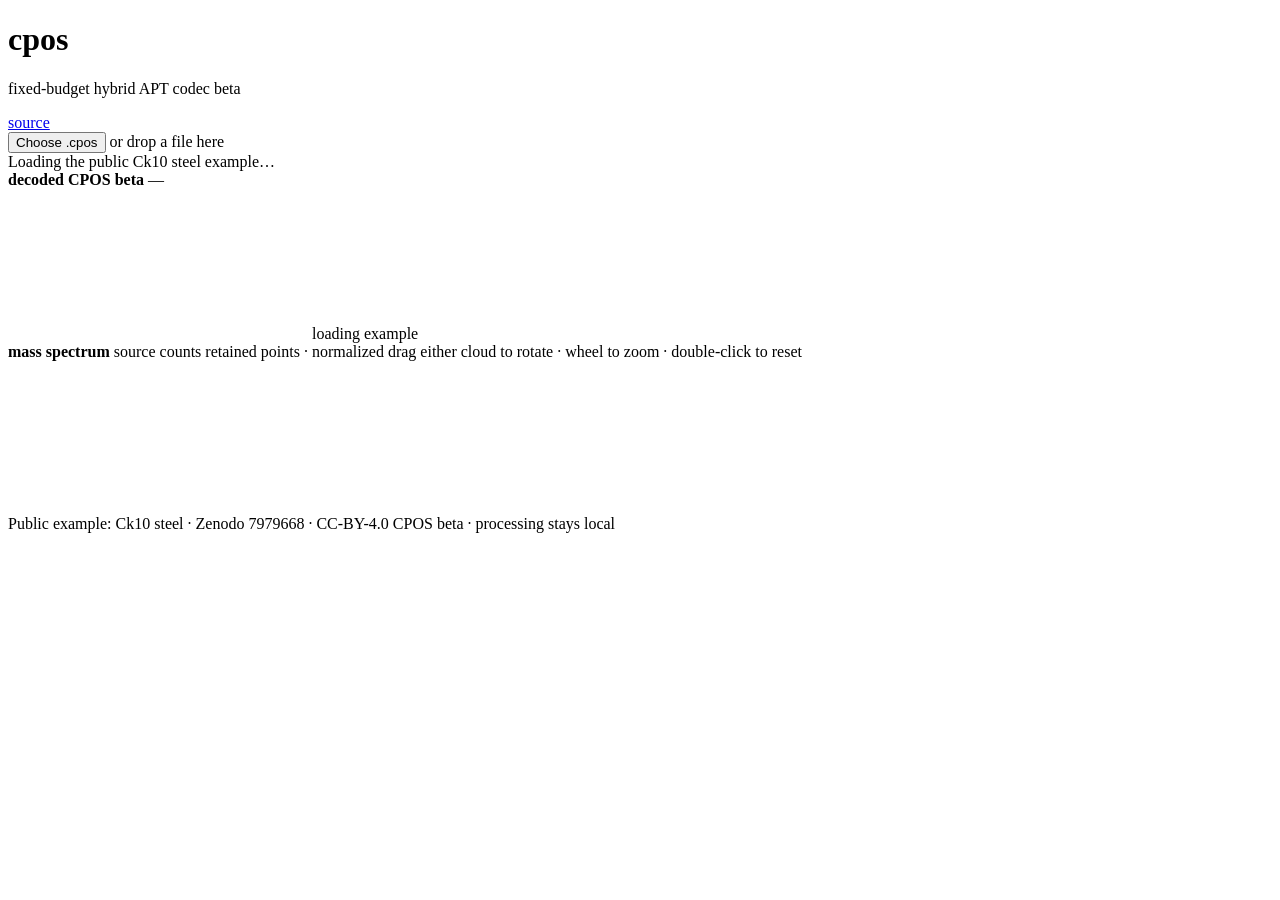
==== demo/index.html @ 690bb688 "Replace CPOS with fixed-budget hybrid beta codec" ====
<!doctype html>
<html lang="en">
<head>
  <meta charset="utf-8">
  <meta name="viewport" content="width=device-width, initial-scale=1">
  <meta name="description" content="Inspect CPOS beta APT point clouds in your browser.">
  <title>cpos · APT preview codec</title>
  <link rel="stylesheet" href="style.css">
</head>
<body>
  <header>
    <div>
      <h1>cpos</h1>
      <p>fixed-budget hybrid APT codec beta</p>
    </div>
    <a href="https://github.com/kylemcdonald/apt-cpos">source</a>
  </header>

  <section class="drop-zone" id="drop-zone">
    <input id="file-input" type="file" accept=".cpos,.CPOS" hidden>
    <button class="primary" id="choose-file" type="button">Choose .cpos</button>
    <span>or drop a file here</span>
  </section>

  <div class="status-row">
    <span id="status" role="status">Loading the public Ck10 steel example…</span>
    <span id="summary"></span>
  </div>

  <main class="panels">
    <article class="panel">
      <div class="panel-head">
        <strong>decoded CPOS beta</strong>
        <span id="cpos-stats">—</span>
      </div>
      <div class="canvas-wrap">
        <canvas id="cpos-cloud" aria-label="Decoded CPOS point cloud"></canvas>
        <span class="empty-label" id="cpos-empty">loading example</span>
      </div>
    </article>
  </main>

  <section class="spectrum-panel">
    <div class="spectrum-head">
      <strong>mass spectrum</strong>
      <span><i class="key original"></i>source counts</span>
      <span><i class="key retained"></i>retained points · normalized</span>
      <span class="hint">drag either cloud to rotate · wheel to zoom · double-click to reset</span>
    </div>
    <canvas id="spectrum" aria-label="Original and retained mass spectra"></canvas>
  </section>

  <footer>
    <span id="example-credit">Public example: Ck10 steel · Zenodo 7979668 · CC-BY-4.0</span>
    <span>CPOS beta · processing stays local</span>
  </footer>

  <script type="module" src="app.js"></script>
</body>
</html>
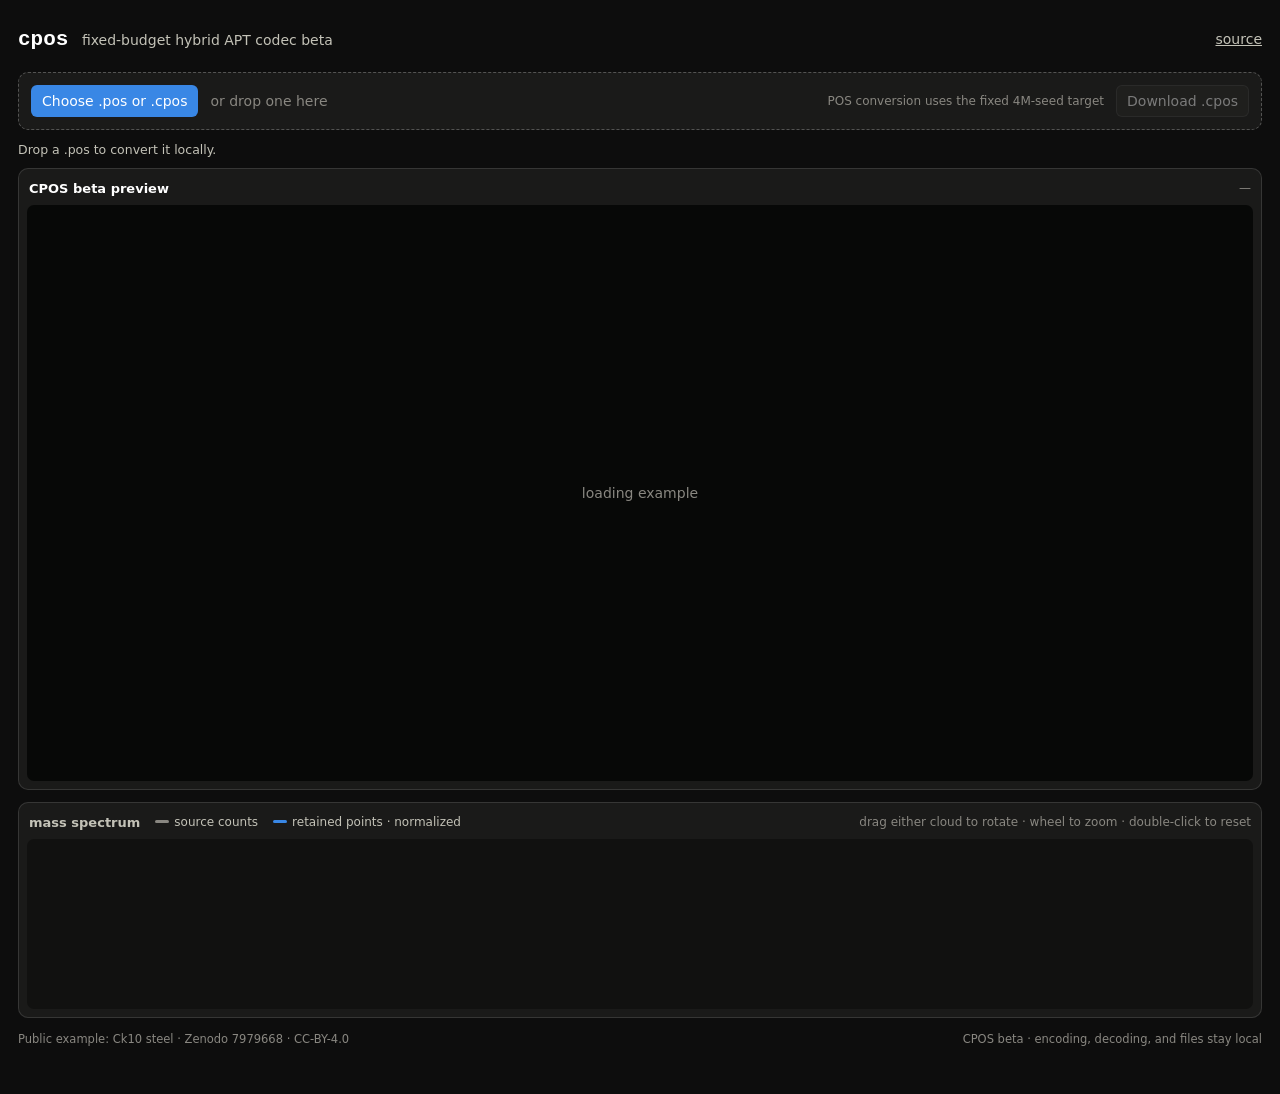
==== commit d3342dd4: "Add browser-only POS to CPOS conversion" ====
--- a/demo/index.html
+++ b/demo/index.html
@@ -3,7 +3,7 @@
 <head>
   <meta charset="utf-8">
   <meta name="viewport" content="width=device-width, initial-scale=1">
-  <meta name="description" content="Inspect CPOS beta APT point clouds in your browser.">
+  <meta name="description" content="Convert APT POS files to CPOS beta entirely in your browser.">
   <title>cpos · APT preview codec</title>
   <link rel="stylesheet" href="style.css">
 </head>
@@ -17,20 +17,23 @@
   </header>
 
   <section class="drop-zone" id="drop-zone">
-    <input id="file-input" type="file" accept=".cpos,.CPOS" hidden>
-    <button class="primary" id="choose-file" type="button">Choose .cpos</button>
-    <span>or drop a file here</span>
+    <input id="file-input" type="file" accept=".pos,.POS,.cpos,.CPOS" hidden>
+    <button class="primary" id="choose-file" type="button">Choose .pos or .cpos</button>
+    <span>or drop one here</span>
+    <span class="target-note">POS conversion uses the fixed 4M-seed target</span>
+    <button id="download" type="button" disabled>Download .cpos</button>
   </section>
 
   <div class="status-row">
-    <span id="status" role="status">Loading the public Ck10 steel example…</span>
+    <span id="status" role="status">Drop a .pos to convert it locally.</span>
     <span id="summary"></span>
   </div>
+  <progress id="progress" max="1" value="0" hidden></progress>
 
   <main class="panels">
     <article class="panel">
       <div class="panel-head">
-        <strong>decoded CPOS beta</strong>
+        <strong>CPOS beta preview</strong>
         <span id="cpos-stats">—</span>
       </div>
       <div class="canvas-wrap">
@@ -52,7 +55,7 @@
 
   <footer>
     <span id="example-credit">Public example: Ck10 steel · Zenodo 7979668 · CC-BY-4.0</span>
-    <span>CPOS beta · processing stays local</span>
+    <span>CPOS beta · encoding, decoding, and files stay local</span>
   </footer>
 
   <script type="module" src="app.js"></script>
--- a/demo/style.css
+++ b/demo/style.css
@@ -0,0 +1,213 @@
+:root {
+  color-scheme: dark;
+  --page: #0d0d0d;
+  --surface: #1a1a19;
+  --canvas: #070807;
+  --text: #fff;
+  --secondary: #c3c2b7;
+  --muted: #898781;
+  --border: rgba(255, 255, 255, 0.12);
+  --blue: #3987e5;
+  font-family: system-ui, -apple-system, BlinkMacSystemFont, "Segoe UI", sans-serif;
+}
+
+* { box-sizing: border-box; }
+
+body {
+  max-width: 1600px;
+  margin: 0 auto;
+  padding: 16px 18px 48px;
+  background: var(--page);
+  color: var(--text);
+  font-size: 14px;
+}
+
+header,
+.drop-zone,
+.status-row,
+.panel-head,
+.spectrum-head,
+footer {
+  display: flex;
+  align-items: center;
+}
+
+header {
+  min-height: 46px;
+  justify-content: space-between;
+  gap: 20px;
+}
+
+h1 {
+  display: inline;
+  margin: 0 9px 0 0;
+  font: 700 21px/1 ui-monospace, SFMono-Regular, Menlo, monospace;
+}
+
+header p { display: inline; margin: 0; color: var(--secondary); }
+a { color: var(--secondary); }
+a:hover { color: var(--text); }
+code, select, button { font: inherit; }
+
+.drop-zone {
+  min-height: 58px;
+  margin-top: 10px;
+  padding: 10px 12px;
+  gap: 12px;
+  flex-wrap: wrap;
+  border: 1px dashed rgba(255, 255, 255, 0.25);
+  border-radius: 10px;
+  background: var(--surface);
+  color: var(--muted);
+  transition: border-color 120ms, background 120ms;
+}
+
+.drop-zone.dragging {
+  border-color: var(--blue);
+  background: rgba(57, 135, 229, 0.12);
+}
+
+.target-note {
+  margin-left: auto;
+  font-size: 12px;
+}
+
+button,
+select {
+  min-height: 32px;
+  padding: 5px 10px;
+  border: 1px solid var(--border);
+  border-radius: 6px;
+  background: #262624;
+  color: var(--text);
+}
+
+button { cursor: pointer; }
+button:hover:not(:disabled) { border-color: rgba(255, 255, 255, 0.3); background: #30302e; }
+button.primary { border-color: rgba(57, 135, 229, 0.7); background: var(--blue); }
+button:disabled { cursor: default; opacity: 0.42; }
+
+.status-row {
+  min-height: 38px;
+  justify-content: space-between;
+  gap: 16px;
+  color: var(--secondary);
+  font-size: 12.5px;
+  font-variant-numeric: tabular-nums;
+}
+
+#summary { color: var(--muted); text-align: right; }
+
+#progress {
+  display: block;
+  width: 100%;
+  height: 4px;
+  margin: -4px 0 10px;
+  border: 0;
+  accent-color: var(--blue);
+}
+
+#progress[hidden] { display: none; }
+
+.panels {
+  display: grid;
+  grid-template-columns: 1fr;
+  gap: 12px;
+}
+
+.panel,
+.spectrum-panel {
+  min-width: 0;
+  padding: 8px;
+  border: 1px solid var(--border);
+  border-radius: 10px;
+  background: var(--surface);
+}
+
+.panel-head {
+  min-height: 28px;
+  justify-content: space-between;
+  gap: 12px;
+  padding: 0 2px 6px;
+}
+
+.panel-head strong,
+.spectrum-head strong { font-size: 13px; }
+
+.panel-head span {
+  color: var(--muted);
+  font-size: 12px;
+  font-variant-numeric: tabular-nums;
+}
+
+.canvas-wrap { position: relative; }
+canvas { display: block; width: 100%; }
+
+canvas[id$="-cloud"] {
+  height: min(64vh, 720px);
+  min-height: 430px;
+  border-radius: 7px;
+  background: var(--canvas);
+  cursor: grab;
+  touch-action: none;
+}
+
+canvas[id$="-cloud"]:active { cursor: grabbing; }
+
+.empty-label {
+  position: absolute;
+  inset: 50% auto auto 50%;
+  transform: translate(-50%, -50%);
+  color: var(--muted);
+  pointer-events: none;
+}
+
+.spectrum-panel { margin-top: 12px; }
+
+.spectrum-head {
+  min-height: 28px;
+  gap: 15px;
+  flex-wrap: wrap;
+  padding: 0 2px 6px;
+  color: var(--secondary);
+  font-size: 12px;
+}
+
+.key {
+  display: inline-block;
+  width: 14px;
+  height: 3px;
+  margin-right: 5px;
+  border-radius: 2px;
+  vertical-align: 3px;
+}
+
+.key.original { background: var(--muted); }
+.key.retained { background: var(--blue); }
+.hint { margin-left: auto; color: var(--muted); }
+
+#spectrum {
+  height: 170px;
+  border-radius: 7px;
+  background: #111110;
+}
+
+footer {
+  justify-content: space-between;
+  gap: 20px;
+  padding-top: 14px;
+  color: var(--muted);
+  font-size: 11.5px;
+}
+
+body.busy { cursor: progress; }
+body.busy button,
+body.busy select { pointer-events: none; }
+
+@media (max-width: 850px) {
+  .panels { grid-template-columns: 1fr; }
+  canvas[id$="-cloud"] { height: 52vh; min-height: 340px; }
+  .target-note { width: 100%; margin-left: 0; }
+  .hint { width: 100%; margin-left: 0; }
+  footer { align-items: flex-start; flex-direction: column; }
+}
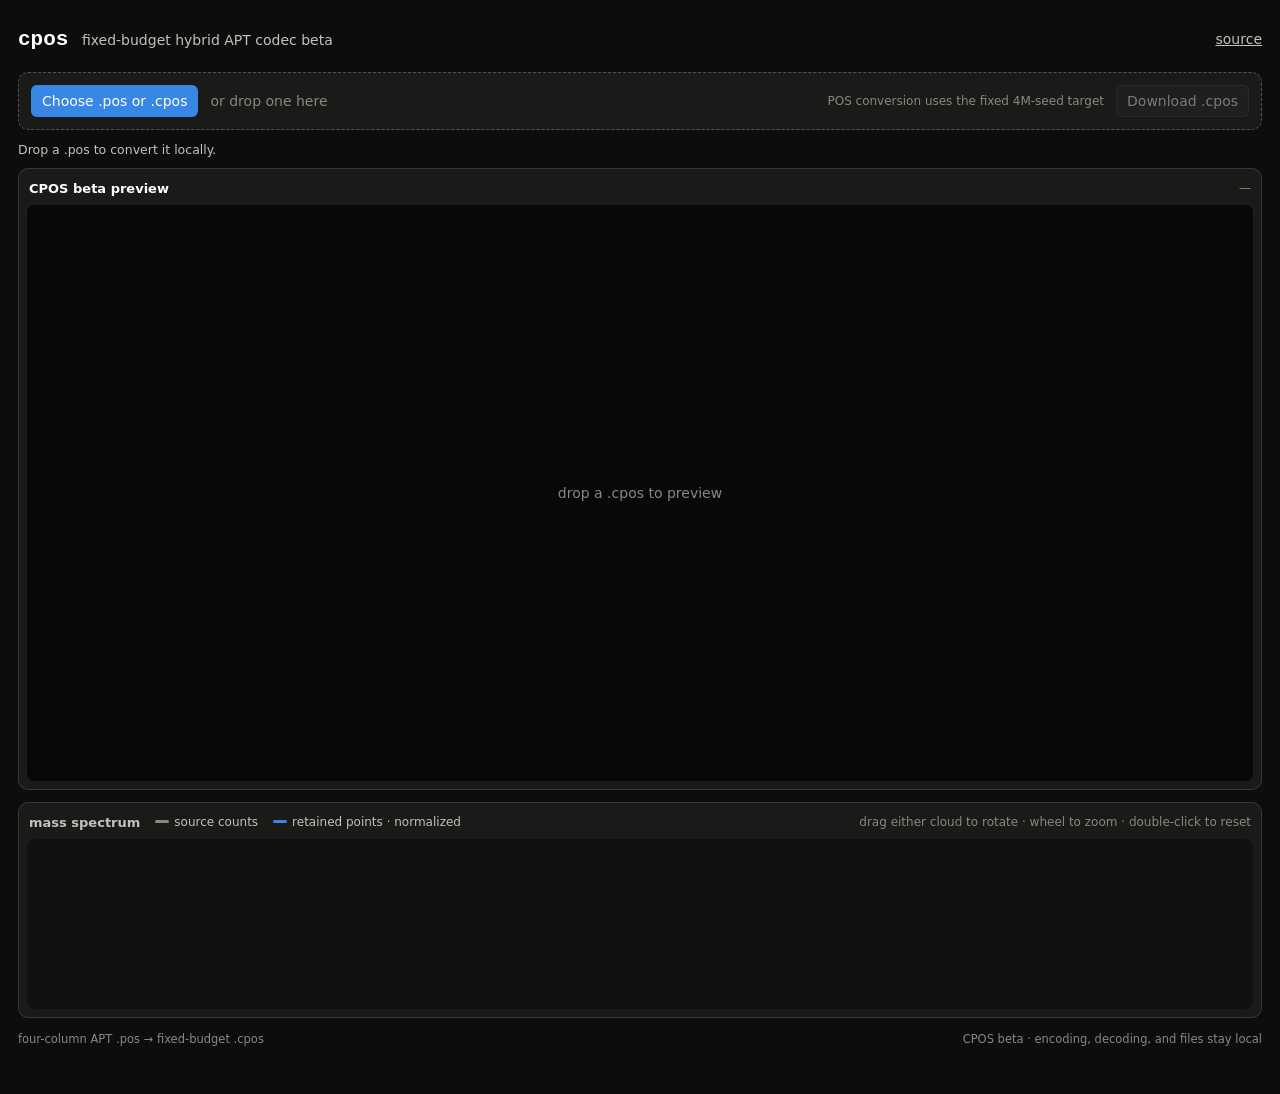
==== commit 1eb73dfd: "Move POS loading into the encoder worker" ====
--- a/demo/index.html
+++ b/demo/index.html
@@ -38,7 +38,7 @@
       </div>
       <div class="canvas-wrap">
         <canvas id="cpos-cloud" aria-label="Decoded CPOS point cloud"></canvas>
-        <span class="empty-label" id="cpos-empty">loading example</span>
+        <span class="empty-label" id="cpos-empty">drop a .cpos to preview</span>
       </div>
     </article>
   </main>
@@ -54,10 +54,10 @@
   </section>
 
   <footer>
-    <span id="example-credit">Public example: Ck10 steel · Zenodo 7979668 · CC-BY-4.0</span>
+    <span>four-column APT .pos → fixed-budget .cpos</span>
     <span>CPOS beta · encoding, decoding, and files stay local</span>
   </footer>
 
-  <script type="module" src="app.js"></script>
+  <script type="module" src="app.js?stall-fix=1"></script>
 </body>
 </html>
